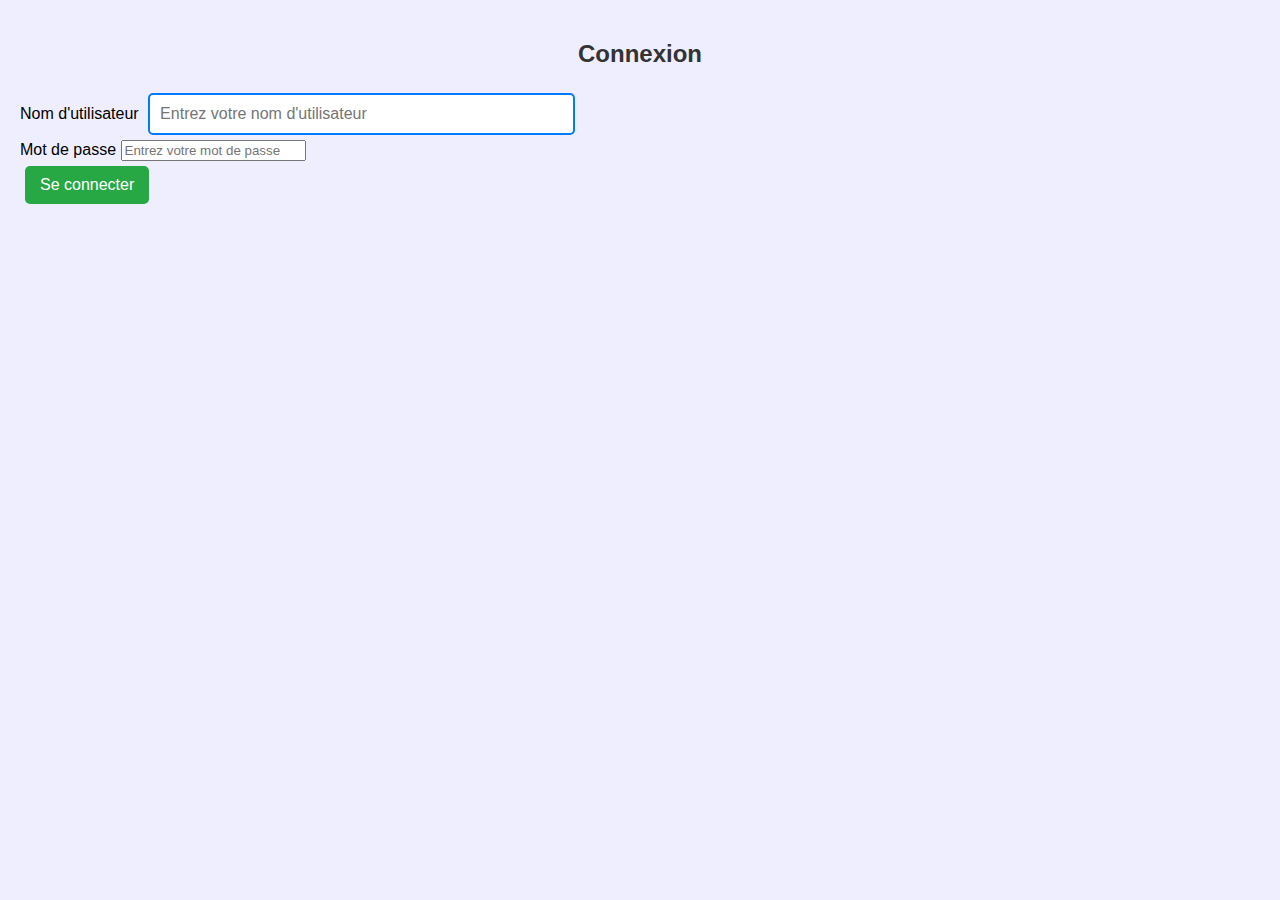
==== page_connexion.html @ d2104bf0 "rajout de la page de connexion et code html" ====
<!DOCTYPE html>
<html lang="fr">
<head>
    <meta charset="UTF-8">
    <meta name="viewport" content="width=device-width, initial-scale=1.0">
    <title>Connexion</title>
    <link rel="stylesheet" href="styles.css">
</head>
<body>
    <div class="login-container">
        <h2>Connexion</h2>
        <form id="loginForm" onsubmit="return validateLogin(event)">
            <div class="input-group">
                <label for="username">Nom d'utilisateur</label>
                <input type="text" id="username" placeholder="Entrez votre nom d'utilisateur" required>
            </div>
            <div class="input-group">
                <label for="password">Mot de passe</label>
                <input type="password" id="password" placeholder="Entrez votre mot de passe" required>
            </div>
            <button type="submit">Se connecter</button>
            <p id="error-message"></p>
        </form>
    </div>

    <script src="script.js"></script>
</body>
</html>
---- styles.css ----
body {  
    font-family: Arial, sans-serif;  
    background-color: #eef;  
    margin: 0;  
    padding: 20px; 
    height: 100%;
    display: flex;
    flex-direction: column; 
}  

.container {  
     
    gap: 20px;  
    flex: 1;
    display: flex;
}  

.table-wrapper {  
    max-width: 600px;  
    margin: auto;  
    background-color: #fff;  
    border-radius: 10px;  
    box-shadow: 0 2px 15px rgba(0, 0, 0, 0.1);  
    padding: 20px;  
}  

h2 {  
    text-align: center;  
    color: #333;  
}  

input[type="text"],  
input[type="number"] {  
    width: calc(33.3% - 10px);  
    padding: 10px;  
    margin: 5px;  
    border: 2px solid #007bff;  
    border-radius: 5px;  
    font-size: 16px;  
}  

button {  
    padding: 10px 15px;  
    margin: 5px;  
    border-radius: 5px;  
    border: none;  
    background-color: #28a745;  
    color: white;  
    cursor: pointer;  
    font-size: 16px;  
}  

button:hover {  
    background-color: #218838;  
}  

table {  
    width: 100%;  
    border-collapse: collapse;  
}  

th, td {  
    padding: 15px;  
    text-align: left;  
    transition: background-color 0.3s;  
}  

thead {  
    background-color: #007bff;  
    color: #fff;  
    cursor: pointer;  
}  

tbody tr {  
    border-bottom: 1px solid #dddddd;  
}  

tbody tr:hover {  
    background-color: #f1f1f1;  
}  

tbody tr.selected {  
    background-color: #d1e7dd;  
}  

.chart-wrapper {  
    flex: 1;  
}  

canvas {  
    width: 100% !important;  
    height: auto !important;  
}  

@keyframes fadeIn {  
    from { opacity: 0; transform: translateY(-10px); }  
    to { opacity: 1; transform: translateY(0); }  
}
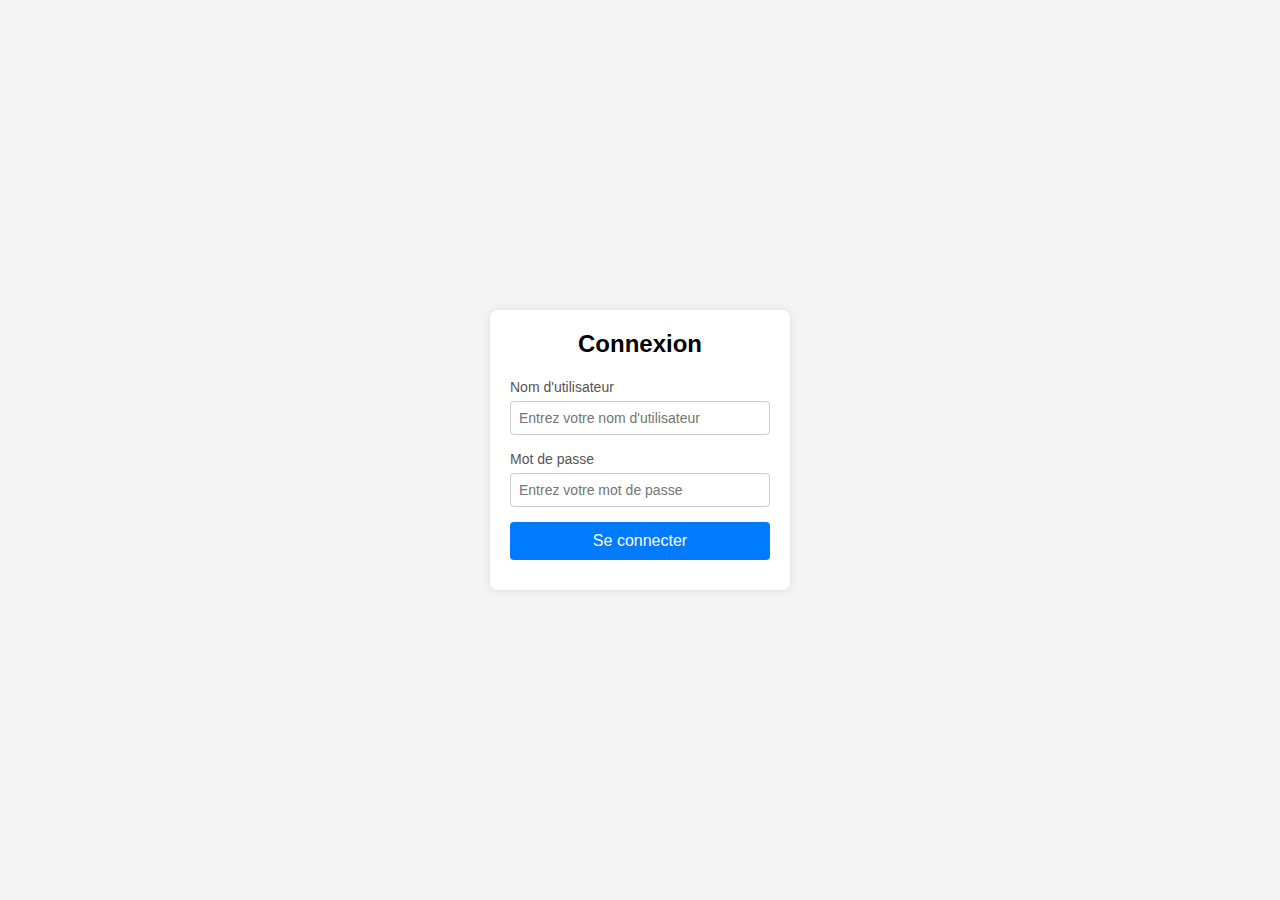
==== commit 6365c34e: "rajout de la page de connexion css code" ====
--- a/page_connexion.html
+++ b/page_connexion.html
@@ -4,7 +4,7 @@
     <meta charset="UTF-8">
     <meta name="viewport" content="width=device-width, initial-scale=1.0">
     <title>Connexion</title>
-    <link rel="stylesheet" href="styles.css">
+    <link rel="stylesheet" href="styles2.css">
 </head>
 <body>
     <div class="login-container">
--- a/styles2.css
+++ b/styles2.css
@@ -0,0 +1,67 @@
+* {
+    margin: 0;
+    padding: 0;
+    box-sizing: border-box;
+}
+
+body {
+    font-family: Arial, sans-serif;
+    display: flex;
+    justify-content: center;
+    align-items: center;
+    height: 100vh;
+    background-color: #f4f4f4;
+}
+
+.login-container {
+    background-color: #fff;
+    padding: 20px;
+    border-radius: 8px;
+    box-shadow: 0 0 10px rgba(0, 0, 0, 0.1);
+    width: 300px;
+}
+
+h2 {
+    text-align: center;
+    margin-bottom: 20px;
+}
+
+.input-group {
+    margin-bottom: 15px;
+}
+
+label {
+    font-size: 14px;
+    color: #555;
+}
+
+input {
+    width: 100%;
+    padding: 8px;
+    margin-top: 5px;
+    border: 1px solid #ccc;
+    border-radius: 4px;
+    font-size: 14px;
+}
+
+button {
+    width: 100%;
+    padding: 10px;
+    background-color: #007bff;
+    color: #fff;
+    border: none;
+    border-radius: 4px;
+    cursor: pointer;
+    font-size: 16px;
+}
+
+button:hover {
+    background-color: #0056b3;
+}
+
+#error-message {
+    color: red;
+    font-size: 14px;
+    text-align: center;
+    margin-top: 10px;
+}
